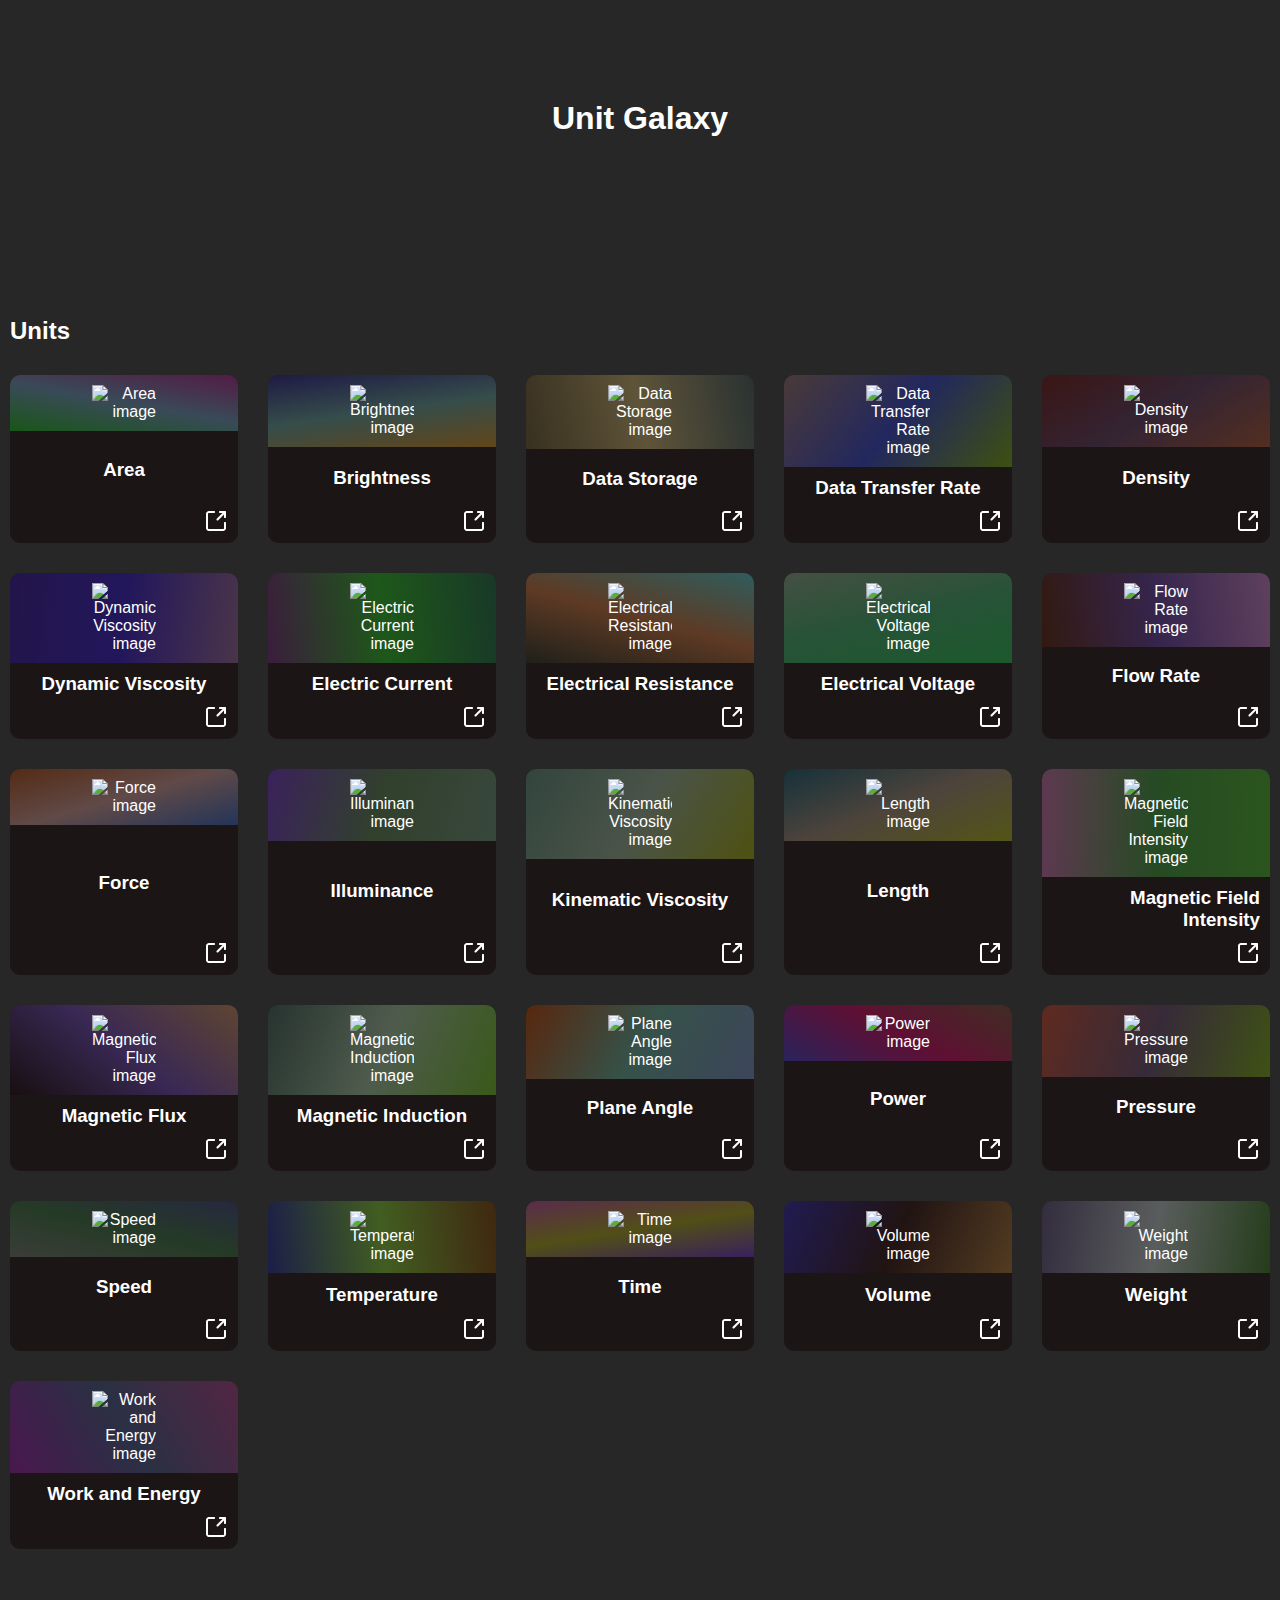
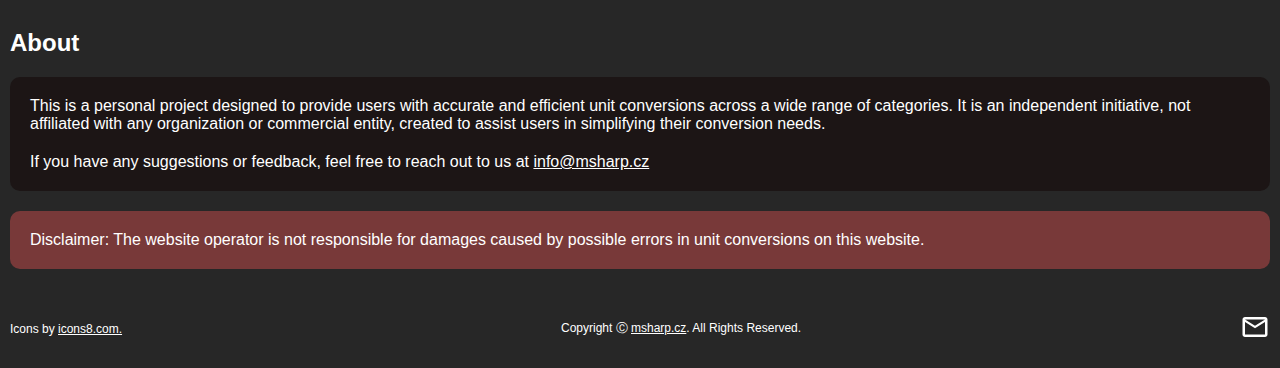
==== conversion.html @ efc99e99 "first commit" ====
<!DOCTYPE html>
<html lang="en">

<head>
  <meta charset="UTF-8">
  <meta name="viewport" content="width=device-width, initial-scale=1.0">
  <title>Unit Galaxy</title>
  <link rel="stylesheet" href="styles.css">
</head>

<body>
  <div class="page">
    <div class="main">
      <header>
        <div class="header-titile">
          <h1>Unit Galaxy</h1>
          <h3>Unit</h3>
        </div>
        <a class="back-button" href="/">
          <img width="28" height="28" style="padding-right: 10px;"
            src="https://img.icons8.com/ios-filled/28/FFFFFF/chevron-left.png" alt="chevron-left" />
        </a>
      </header>
      <main>
        <div class="conversion">
          <section class="column" id="conversion-section">
            <h2 id="value-title">Value</h2>
            <div class="value-section">

              <input type="number" id="input-value" placeholder="Enter a value">
              <select id="input-unit">
              </select>
            </div>
          </section>

          <section class="column" id="results-section">
            <h2>Conversion results</h2>
            <div class="value-section" id="conversion-results"></div>
          </section>
        </div>
      </main>
    </div>
  </div>
  <div class="about-content">

    <div class="about-disclaimer">
      <p>Disclaimer: The website operator is not responsible for damages caused by possible errors in unit conversions
        on this website.</p>
    </div>
  </div>
  <footer class="note">
    <p>Icons by <a class="underline" target="_blank" href="https://icons8.com/">icons8.com.</a></p>
    <p>Copyright Ⓒ <span id="year"></span> <a class="underline" target="_blank" href="https://msharp.cz/">msharp.cz</a>.
      All
      Rights Reserved.</p>
    <a href="mailto:info@msharp.cz">
      <img src="images/web/icon-email.svg">
    </a>

  </footer>
  <script src="conversion.js"></script>
</body>

</html>
---- styles.css ----
:root {
  --def-transition-duration: .5s;
  --def-link-duration: .3s;
  --def-transition-delay: .2s;

  --color-bg: #272727;
  --color-bg-panel: #1C1515;
  --color-bg-info: #FF585860;

  --color-text: #FFFFFF;

  --default-spacing: 10px;
}

* {
  margin: 0;
  padding: 0;
  text-decoration: none;
}

html {
  font-family: Arial, Helvetica, sans-serif;
  overflow-x: hidden;
  max-width: 100%;
}

body {
  min-height: 100vh;
  min-height: 100dvh;
  width: 100%;
  max-width: 100%;
  background: var(--color-bg);
  color: var(--color-text);
  display: flex;
  flex-direction: column;
  align-items: center;
  overflow-x: hidden;
  box-sizing: border-box;
}

::-webkit-scrollbar {
  width: 0.8rem;
  background-color: var(--color-bg);
}

::-webkit-scrollbar-thumb {
  background-color: var(--color-bg-panel);
}

a {
  position: relative;
  padding: 3px 0;
  color: var(--color-text);
  fill: var(--color-text);
  cursor: pointer;
}

a:hover,
a:visited {
  color: var(--color-text);
  fill: var(--color-text);
}

.underline {
  text-decoration: underline;
}

.page {
  width: 100%;
  display: flex;
  flex-wrap: wrap;
  align-content: space-between;
  justify-content: center;
  align-items: start;
  flex: 1;
  max-width: 1440px;
}

.main {
  display: flex;
  flex-direction: column;
  gap: calc(var(--default-spacing)*8);
  width: 100%;

}

header {
  position: relative;
  display: flex;
  justify-content: center;
  align-items: center;
  padding: 50px;
}

header:before {
  content: ' ';
  position: absolute;
  left: 0;
  top: 0;
  width: 100%;
  height: 100%;
  opacity: 0.5;
  background-image: url("https://img.icons8.com/FFFFFF/external-icongeek26-outline-icongeek26/200/external-universe-space-icongeek26-outline-icongeek26.png");
}

.header-titile {
  position: relative;
  display: flex;
  flex-direction: column;
  align-items: center;
  text-align: center;
  padding: calc(var(--default-spacing)*5);
  background-color: var(--color-bg);
  border-radius: calc(var(--default-spacing));
  gap: calc(var(--default-spacing)*1);
}

.back-button {
  position: absolute;
  left: 0;
  bottom: 0;
  padding: calc(var(--default-spacing)*2);
  background-color: var(--color-bg);
  border-radius: calc(var(--default-spacing));
}

main {
  padding: 0 calc(var(--default-spacing));
  display: flex;
  flex-direction: column;
  gap: calc(var(--default-spacing)*3);
}

.link-list {
  display: grid;
  grid-template-columns: repeat(auto-fit, minmax(200px, 1fr));
  gap: calc(var(--default-spacing)*3);

  /* flex-wrap: wrap; */
}

.list-item {
  display: flex;
  flex-direction: column;
  justify-content: space-between;
  min-width: 150px;
  min-height: 150px;
  background-color: var(--color-bg-panel);
  border-radius: var(--default-spacing);
  overflow: hidden;
  padding: 0;
  text-align: end;
}

.item-header {
  display: flex;
  align-items: center;
  justify-content: center;
  padding: calc(var(--default-spacing)*1);
}

.item-body {
  display: flex;
  flex-direction: column;
  align-items: center;
  justify-content: center;
  gap: calc(var(--default-spacing));
  padding: calc(var(--default-spacing)*1);
}

.list-item h2 {
  text-align: center;
}

.unit-image {
  width: 64px;
  transition: transform 0.5s ease;
}

.list-item:hover .unit-image {
  transform: scale(1.2);
}

.img-link-out {
  padding: 0 calc(var(--default-spacing)) calc(var(--default-spacing)) 0;
  width: 24px;
  height: 24px;
  align-self: flex-end;
}

.about-content {
  display: flex;
  flex-direction: column;
  gap: calc(var(--default-spacing)*2);
  padding: 0 calc(var(--default-spacing));
}

.about-text {
  display: flex;
  flex-direction: column;
  gap: calc(var(--default-spacing)*2);
  padding: calc(var(--default-spacing)*2);
  background-color: var(--color-bg-panel);
  border-radius: var(--default-spacing);
}

.about-disclaimer {
  display: flex;
  flex-direction: column;
  gap: calc(var(--default-spacing)*2);
  padding: calc(var(--default-spacing)*2);
  background-color: var(--color-bg-info);
  border-radius: var(--default-spacing);
}

.conversion {
  display: flex;
  gap: calc(var(--default-spacing)*2);
}

.column {
  width: 100%;
  display: flex;
  flex-direction: column;
  gap: calc(var(--default-spacing)*2);
}

input {
  appearance: none;
  border: none;
  outline: none;
  border: 2px solid var(--color-text);
  background: var(--color-bg-panel);
  border-radius: 3px 3px 0 0;
  padding: var(--default-spacing);
  color: var(--color-text);
  font-size: 1.2rem;
}

select {
  appearance: none;
  -webkit-appearance: none;
  -moz-appearance: none;
  background: var(--color-bg-panel);
  background-image: url("https://img.icons8.com/material-outlined/40/FFFFFF/sort-down.png");
  background-repeat: no-repeat;
  background-position-x: 100%;
  background-position-y: 0px;
  outline: none;
  border: 2px solid var(--color-text);
  border-radius: 3px 3px 0 0;
  padding: var(--default-spacing);
  color: var(--color-text);
  font-size: 1.2rem;
}

option {
  background: var(--color-bg-panel);
  color: var(--color-text);
}

.value-section {
  display: flex;
  flex-direction: column;
  gap: calc(var(--default-spacing)*1);
  padding: calc(var(--default-spacing)*2);
}

.value-section p {
  font-size: 1.2rem;
}

#conversion-results {
  list-style: none;
}


.note {
  font-size: 12px;
}

footer {
  display: flex;
  flex-direction: row;
  align-items: center;
  justify-content: space-between;
  gap: var(--default-spacing);
  padding: calc(var(--default-spacing)*4) calc(var(--default-spacing)) calc(var(--default-spacing)*2) calc(var(--default-spacing));
  width: 100%;
  max-width: 1440px;
  -webkit-box-sizing: border-box;
  /* Safari/Chrome, other WebKit */
  -moz-box-sizing: border-box;
  /* Firefox, other Gecko */
  box-sizing: border-box;
  /* Opera/IE 8+ */
}

@media (max-width: 768px) {
  .main {
    gap: calc(var(--default-spacing)*3);
  }

  .conversion {
    flex-direction: column;
  }

  footer {
    display: flex;
    flex-direction: column;
    align-items: center;
    justify-content: center;
  }
}
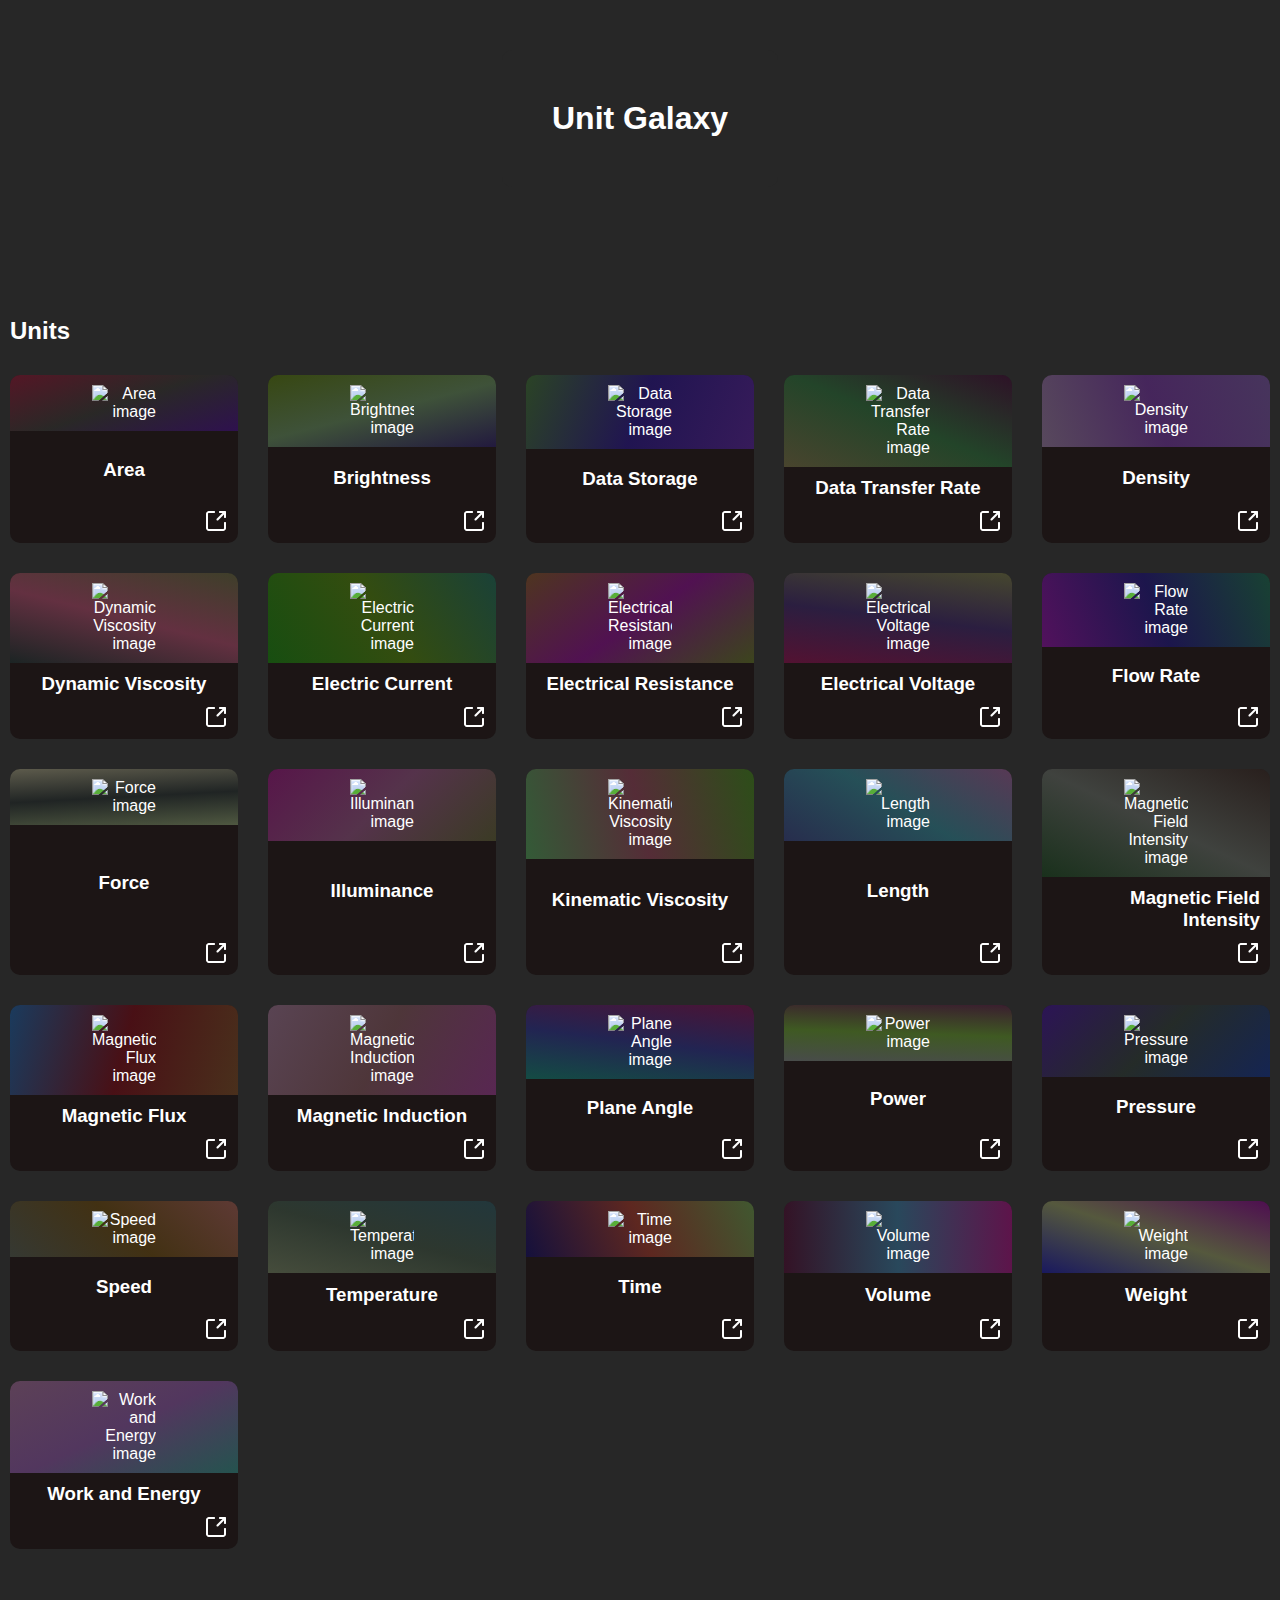
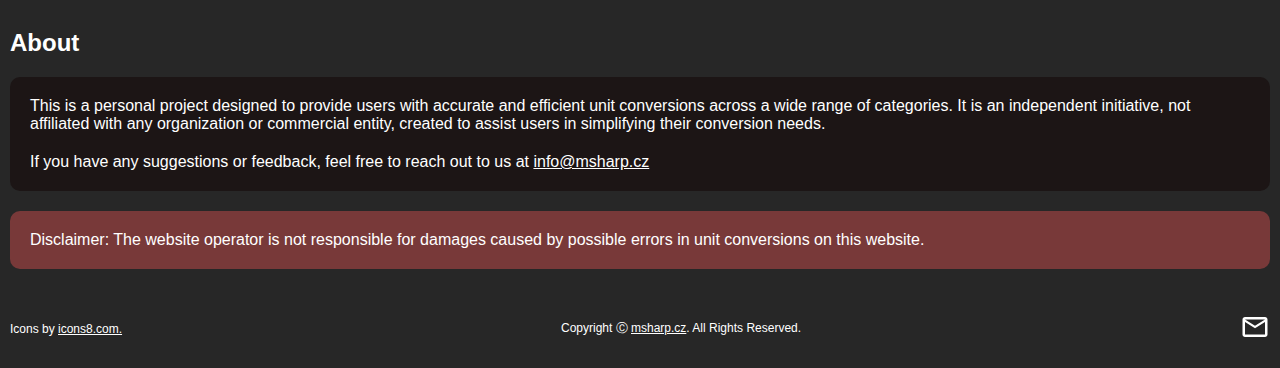
==== commit 34bcbeec: "favicon, GA" ====
--- a/conversion.html
+++ b/conversion.html
@@ -2,9 +2,18 @@
 <html lang="en">
 
 <head>
+<script async src="https://www.googletagmanager.com/gtag/js?id=G-TNG2K6PQWS"></script>
+<script>
+  window.dataLayer = window.dataLayer || [];
+  function gtag(){dataLayer.push(arguments);}
+  gtag('js', new Date());
+
+  gtag('config', 'G-TNG2K6PQWS');
+</script>
   <meta charset="UTF-8">
   <meta name="viewport" content="width=device-width, initial-scale=1.0">
   <title>Unit Galaxy</title>
+  <link rel="icon" type="image/x-icon" href="images/favicon.ico">
   <link rel="stylesheet" href="styles.css">
 </head>
 
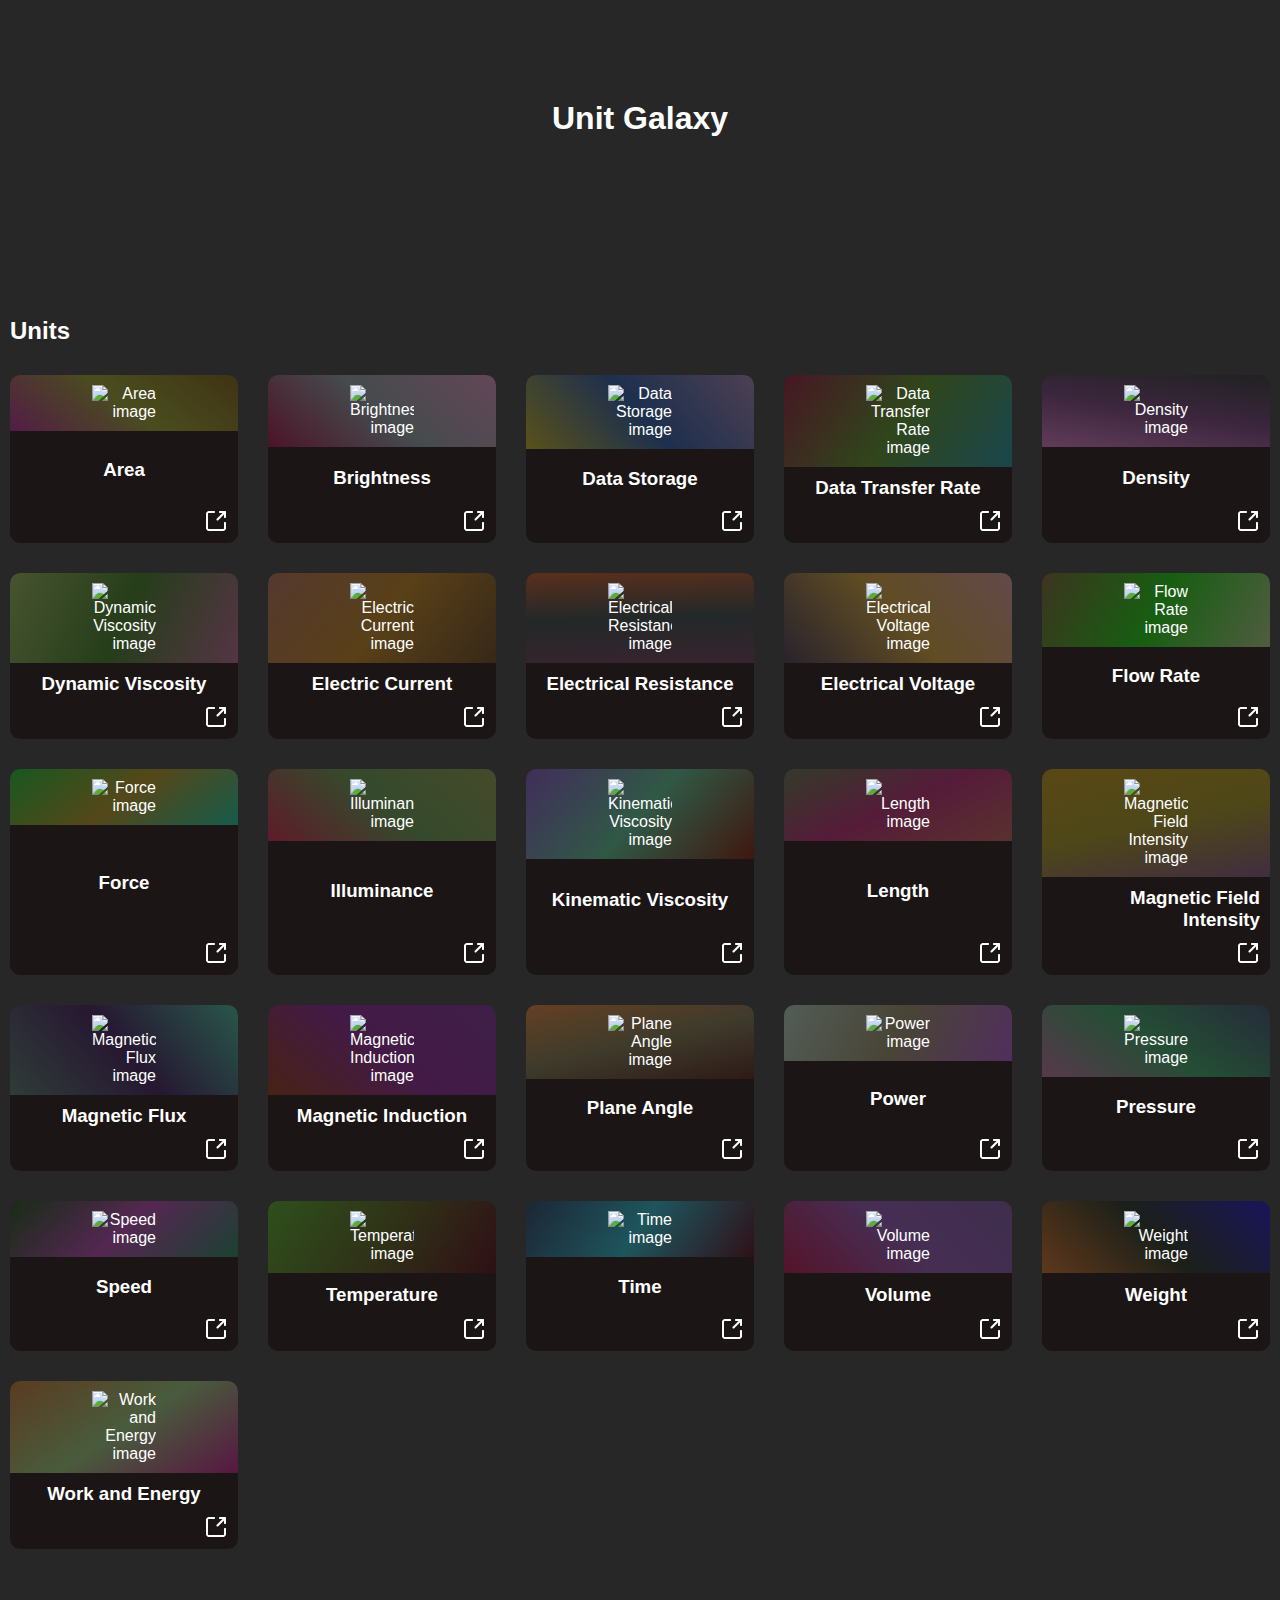
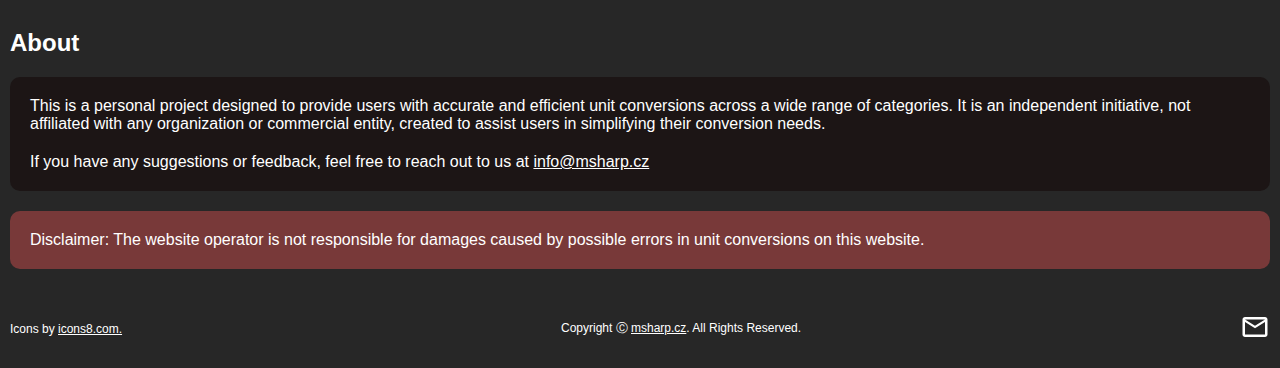
==== commit 894f4b57: "GA" ====
--- a/conversion.html
+++ b/conversion.html
@@ -2,14 +2,16 @@
 <html lang="en">
 
 <head>
-<script async src="https://www.googletagmanager.com/gtag/js?id=G-TNG2K6PQWS"></script>
-<script>
-  window.dataLayer = window.dataLayer || [];
-  function gtag(){dataLayer.push(arguments);}
-  gtag('js', new Date());
+  <script async src="https://www.googletagmanager.com/gtag/js?id=G-TNG2K6PQWS"></script>
+  <script>
+    window.dataLayer = window.dataLayer || [];
+    function gtag() { dataLayer.push(arguments); }
+    gtag('js', new Date());
 
-  gtag('config', 'G-TNG2K6PQWS');
-</script>
+    gtag('config', 'G-TNG2K6PQWS');
+  </script>
+  <script async src="https://pagead2.googlesyndication.com/pagead/js/adsbygoogle.js?client=ca-pub-1848976871712193"
+    crossorigin="anonymous"></script>
   <meta charset="UTF-8">
   <meta name="viewport" content="width=device-width, initial-scale=1.0">
   <title>Unit Galaxy</title>
